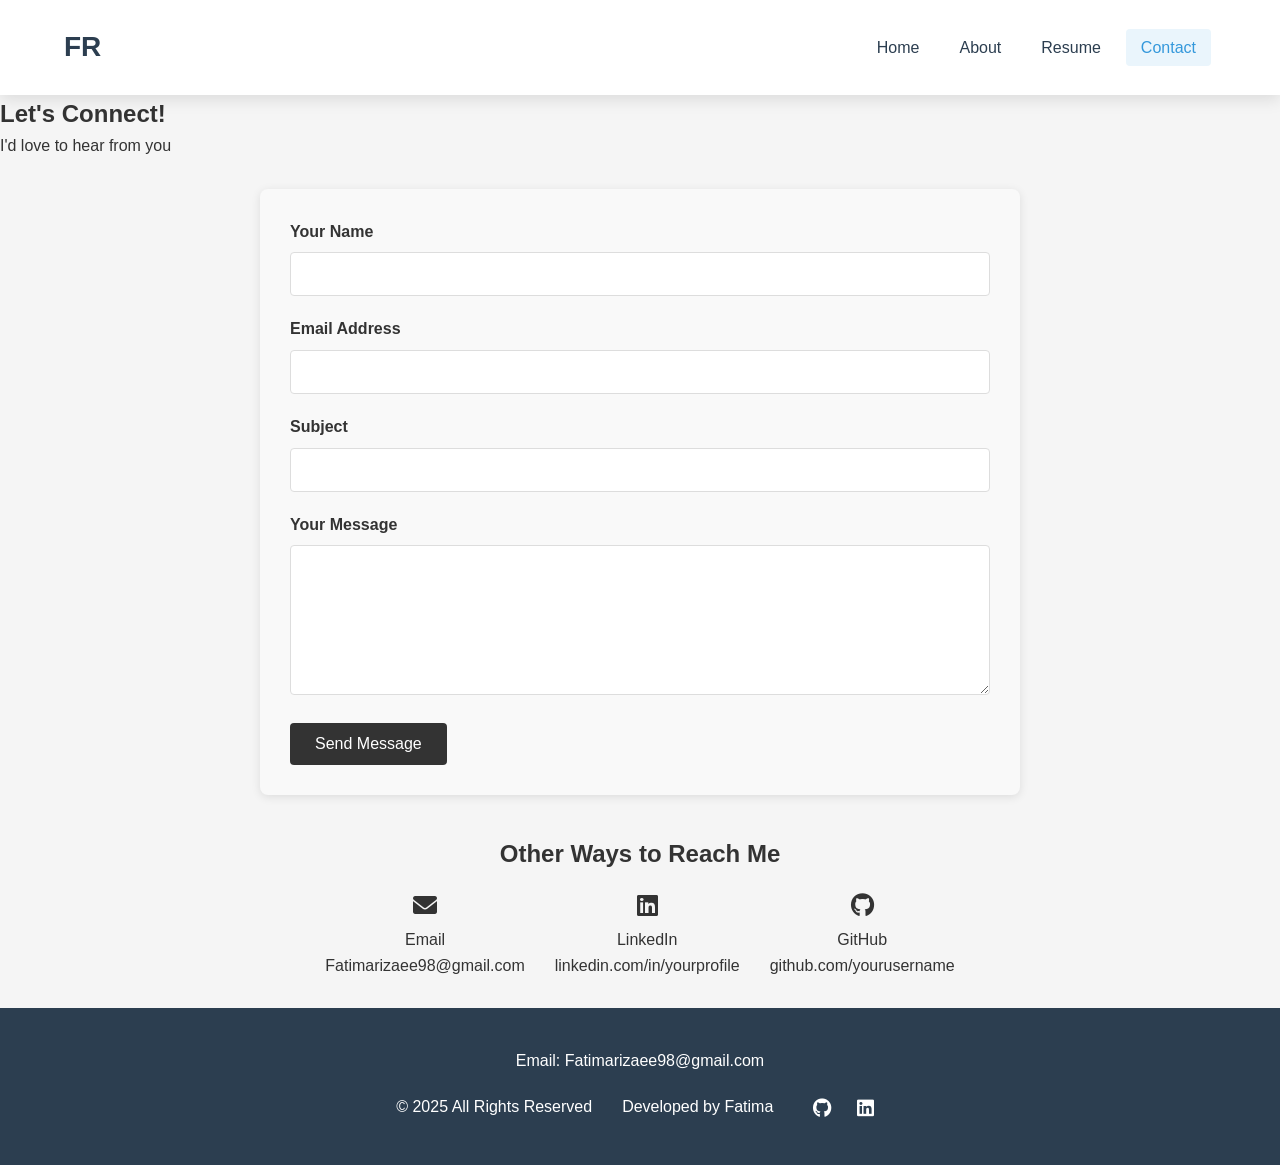
==== portfolio/public/contact.html @ 832f298b "Add files via upload" ====
<!DOCTYPE html>
<html lang="en">
<head>
  <meta charset="UTF-8" />
  <meta name="viewport" content="width=device-width, initial-scale=1">
  <title>Contact Fatima Rizaee</title>
  <link href="css/style.css" type="text/css" rel="stylesheet">
  <link rel="stylesheet" href="https://cdnjs.cloudflare.com/ajax/libs/font-awesome/6.0.0-beta3/css/all.min.css">
</head>
<body class="contact">

  <!-- ===== Header ===== -->
  <header>
    <div class="inner-header">
      <a href="index.html" class="logo">FR</a>
    </div>

    <nav id="primary">
      <ul>
        <li><a href="index.html">Home</a></li>
        <li><a href="about.html">About</a></li>
        <li><a href="resume.html">Resume</a></li>
        <li><a href="contact.html" class="active">Contact</a></li>
      </ul>
    </nav>
  </header>

  <div id="wrapper">
    <!-- Contact Hero Section -->
    <section id="contact-hero" class="hero-section">
      <div class="hero-content">
        <h1>Let's Connect!</h1>
        <p class="hero-subtitle">I'd love to hear from you</p>
      </div>
    </section>

    <!-- Main Contact Content -->
    <main class="contact-container">
      <div id="success-message" class="success-message">
        Thank you for your message! I'll get back to you soon.
      </div>
      
      <form id="contact-form" class="contact-form" action="#" method="POST">
        <div class="form-group">
          <label for="name">Your Name</label>
          <input type="text" id="name" name="name" required>
        </div>
        
        <div class="form-group">
          <label for="email">Email Address</label>
          <input type="email" id="email" name="email" required>
        </div>
        
        <div class="form-group">
          <label for="subject">Subject</label>
          <input type="text" id="subject" name="subject" required>
        </div>
        
        <div class="form-group">
          <label for="message">Your Message</label>
          <textarea id="message" name="message" required></textarea>
        </div>
        
        <button type="submit" class="submit-btn">Send Message</button>
      </form>
      
      <div class="contact-info-section">
        <h2>Other Ways to Reach Me</h2>
        <div class="contact-methods">
          <div class="contact-method">
            <i class="fas fa-envelope"></i>
            <p>Email</p>
            <p>Fatimarizaee98@gmail.com</p>
          </div>
          <div class="contact-method">
            <i class="fab fa-linkedin"></i>
            <p>LinkedIn</p>
            <p>linkedin.com/in/yourprofile</p>
          </div>
          <div class="contact-method">
            <i class="fab fa-github"></i>
            <p>GitHub</p>
            <p>github.com/yourusername</p>
          </div>
        </div>
      </div>
    </main>
  </div>

  <!-- ===== Footer ===== -->
  <footer>
    <div class="contact-info">
      <p>Email: Fatimarizaee98@gmail.com</p>
    </div>
    <ul class="footer-list">
      <li>&copy; 2025 All Rights Reserved</li>
      <li>Developed by Fatima</li>
      <li class="social-icons">
        <a href="#"><i class="fab fa-github"></i></a>
        <a href="#"><i class="fab fa-linkedin"></i></a>
      </li>
    </ul>
  </footer>

  <script>
    // Simple form submission handler
    document.getElementById('contact-form').addEventListener('submit', function(e) {
      e.preventDefault();
      
      // Here you would typically send the form data to a server
      // For this example, we'll just show the success message
      document.getElementById('success-message').style.display = 'block';
      
      // Reset the form
      this.reset();
      
      // Scroll to the success message
      document.getElementById('success-message').scrollIntoView({ behavior: 'smooth' });
    });
  </script>
</body>
</html>
---- portfolio/public/css/style.css ----
/* Global Variables */
:root {
  --primary-color: #3498db;
  --secondary-color: #2c3e50;
  --text-color: #333;
  --light-gray: #f5f5f5;
  --medium-gray: #7f8c8d;
  --white: #ffffff;
  --box-shadow: 0 5px 15px rgba(0,0,0,0.1);
  --transition: all 0.3s ease;
}

/* Reset and Base Styles */
* {
  margin: 0;
  padding: 0;
  box-sizing: border-box;
}

body {
  font-family: 'Segoe UI', Tahoma, Geneva, Verdana, sans-serif;
  background-color: var(--light-gray);
  color: var(--text-color);
  line-height: 1.6;
}

/* Header Styles */
header {
  display: flex;
  justify-content: space-between;
  align-items: center;
  padding: 25px 5%;
  background-color: var(--white);
  position: sticky;
  top: 0;
  z-index: 100;
  box-shadow: var(--box-shadow);
}

.logo {
  font-size: 28px;
  font-weight: bold;
  color: var(--secondary-color);
  text-decoration: none;
}

/* Navigation */
#primary ul {
  display: flex;
  list-style: none;
}

#primary ul li a {
  text-decoration: none;
  color: var(--secondary-color);
  padding: 10px 15px;
  margin: 0 5px;
  font-weight: 500;
  transition: var(--transition);
  border-radius: 4px;
}

#primary ul li a:hover,
#primary ul li a.active {
  color: var(--primary-color);
  background-color: rgba(52, 152, 219, 0.1);
}

/* Hero Section */
#hero {
  display: flex;
  align-items: center;
  justify-content: space-between;
  padding: 80px 5%;
  min-height: 80vh;
}

.hero-text {
  flex: 1;
  padding-right: 40px;
}

.hero-text h1 {
  font-size: 3.5rem;
  margin-bottom: 20px;
  color: var(--secondary-color);
  line-height: 1.2;
}

.hero-text h2 {
  font-size: 1.5rem;
  color: var(--medium-gray);
  margin-bottom: 10px;
  font-weight: normal;
}

.hero-text h3 {
  font-size: 1.5rem;
  color: var(--primary-color);
  margin-bottom: 30px;
  font-weight: normal;
}

.highlight {
  color: var(--primary-color);
}

.hero-image {
  flex: 1;
  text-align: center;
  position: relative;
}

.hero-image img {
  max-width: 100%;
  max-height: 500px;
  border-radius: 10px;
  box-shadow: var(--box-shadow);
  object-fit: cover;
}

/* Social Links */
.social-links {
  margin-top: 30px;
}

.social-links a {
  display: inline-block;
  margin-right: 15px;
  color: var(--secondary-color);
  font-size: 1.5rem;
  transition: var(--transition);
}

.social-links a:hover {
  color: var(--primary-color);
  transform: translateY(-3px);
}

/* Introduction Section */
.interoduction {
  padding: 60px 5%;
  background-color: var(--white);
  margin: 40px 0;
  border-radius: 10px;
  box-shadow: var(--box-shadow);
}

.content-intro p {
  margin-bottom: 20px;
  line-height: 1.8;
}

.read-more-content {
  display: none;
  padding-top: 20px;
}

.read-more-button {
  background-color: var(--primary-color);
  color: white;
  border: none;
  padding: 10px 20px;
  border-radius: 5px;
  cursor: pointer;
  transition: var(--transition);
}

.read-more-button:hover {
  background-color: var(--secondary-color);
}

/* Footer */
footer {
  background-color: var(--secondary-color);
  color: var(--white);
  padding: 40px 5%;
  text-align: center;
}

.contact-info {
  margin-bottom: 20px;
}

.footer-list {
  display: flex;
  justify-content: center;
  list-style: none;
  flex-wrap: wrap;
}

.footer-list li {
  margin: 0 15px;
}

.footer-list a {
  color: var(--white);
  text-decoration: none;
}

.social-icons a {
  color: var(--white);
  font-size: 1.2rem;
  margin: 0 10px;
}

/* Responsive Design */
@media (max-width: 992px) {
  .hero-text h1 {
    font-size: 2.8rem;
  }
}

@media (max-width: 768px) {
  #hero {
    flex-direction: column;
    text-align: center;
    padding: 60px 5%;
  }

  .hero-text {
    padding-right: 0;
    margin-bottom: 40px;
  }

  .hero-text h1 {
    font-size: 2.2rem;
  }

  .hero-text h2,
  .hero-text h3 {
    font-size: 1.2rem;
  }

  .social-links {
    justify-content: center;
  }
}

@media (max-width: 576px) {
  header {
    flex-direction: column;
    padding: 15px 5%;
  }

  .logo {
    margin-bottom: 15px;
  }

  #primary ul {
    flex-wrap: wrap;
    justify-content: center;
  }

  #primary ul li a {
    padding: 8px 10px;
    font-size: 0.9rem;
  }

  .hero-text h1 {
    font-size: 1.8rem;
  }
}
/* About Page Specific Styles */
.about .hero-section {
  background: linear-gradient(135deg, rgba(52, 152, 219, 0.9), rgba(44, 62, 80, 0.9));
  color: var(--white);
  padding: 100px 5%;
  text-align: center;
  margin-bottom: 40px;
}

.about .hero-content h1 {
  font-size: 3rem;
  margin-bottom: 20px;
  color: var(--white);
}

.about .hero-subtitle {
  font-size: 1.5rem;
  color: rgba(255, 255, 255, 0.9);
  margin-bottom: 30px;
}

.about-main {
  max-width: 1200px;
  margin: 0 auto;
  padding: 0 5%;
}

.about-section {
  background-color: var(--white);
  padding: 40px;
  border-radius: 10px;
  box-shadow: var(--box-shadow);
  margin-bottom: 50px;
}

.about-text p {
  margin-bottom: 20px;
  line-height: 1.8;
}

.coding-passion {
  font-weight: bold;
  color: var(--primary-color);
  font-style: italic;
  font-size: 1.1rem;
}

.skills-section {
  margin-bottom: 80px;
}

.section-title {
  text-align: center;
  font-size: 2.2rem;
  color: var(--secondary-color);
  margin-bottom: 50px;
  position: relative;
}

.section-title::after {
  content: '';
  display: block;
  width: 80px;
  height: 4px;
  background-color: var(--primary-color);
  margin: 15px auto 0;
}

.skills-grid {
  display: grid;
  grid-template-columns: repeat(auto-fit, minmax(250px, 1fr));
  gap: 30px;
}

.skill-card {
  background-color: var(--white);
  padding: 30px;
  border-radius: 10px;
  box-shadow: var(--box-shadow);
  transition: var(--transition);
  text-align: center;
}

.skill-card:hover {
  transform: translateY(-10px);
}

.skills-icons {
  display: flex;
  flex-wrap: wrap;
  justify-content: center;
  gap: 30px;
  margin-top: 40px;
}

.skill-icon {
  font-size: 3rem;
  color: var(--primary-color);
  background-color: var(--white);
  width: 100px;
  height: 100px;
  border-radius: 50%;
  display: flex;
  align-items: center;
  justify-content: center;
  box-shadow: var(--box-shadow);
  transition: var(--transition);
  position: relative;
}

.skill-icon:hover {
  transform: translateY(-10px);
  color: var(--secondary-color);
}

.skill-icon span {
  font-size: 1.5rem;
  font-weight: bold;
  position: absolute;
  bottom: 20px;
  right: 20px;
}

/* Tooltip on hover */
.skill-icon::after {
  content: attr(title);
  position: absolute;
  bottom: -40px;
  left: 50%;
  transform: translateX(-50%);
  background-color: var(--secondary-color);
  color: white;
  padding: 5px 10px;
  border-radius: 5px;
  font-size: 0.9rem;
  opacity: 0;
  transition: var(--transition);
  white-space: nowrap;
}

.skill-icon:hover::after {
  opacity: 1;
  bottom: -50px;
}

/* Responsive Adjustments */
@media (max-width: 768px) {
  .about .hero-content h1 {
    font-size: 2.2rem;
  }
  
  .about .hero-subtitle {
    font-size: 1.2rem;
  }
  
  .about-section {
    padding: 30px 20px;
  }
  
  .section-title {
    font-size: 1.8rem;
  }
}

@media (max-width: 576px) {
  .about .hero-content h1 {
    font-size: 1.8rem;
  }
  
  .skills-grid {
    grid-template-columns: 1fr;
  }
}
/* Timeline Section - matches about page style */
.timeline-section {
  max-width: 800px;
  margin: 40px auto;
  padding: 0 20px;
}

.timeline-section h2 {
  font-size: 2rem;
  color: #2c3e50;
  margin-bottom: 30px;
  text-align: center;
  position: relative;
}

.timeline-section h2::after {
  content: '';
  position: absolute;
  bottom: -10px;
  left: 50%;
  transform: translateX(-50%);
  width: 80px;
  height: 3px;
  background: #3498db;
}

.timeline {
  position: relative;
  padding-left: 50px;
}

.timeline::before {
  content: '';
  position: absolute;
  left: 20px;
  top: 0;
  bottom: 0;
  width: 2px;
  background: #e0e0e0;
}

.timeline-item {
  position: relative;
  margin-bottom: 40px;
  background: white;
  border-radius: 8px;
  padding: 25px;
  box-shadow: 0 3px 15px rgba(0,0,0,0.05);
  transition: transform 0.3s ease;
}

.timeline-item:hover {
  transform: translateY(-5px);
}

.timeline-date {
  position: absolute;
  left: -70px;
  top: 10px;
  width: 60px;
  padding: 5px 10px;
  text-align: center;
  background: #3498db;
  color: white;
  border-radius: 20px;
  font-weight: bold;
  font-size: 0.9rem;
}

.timeline-item::before {
  content: '';
  position: absolute;
  left: -38px;
  top: 20px;
  width: 12px;
  height: 12px;
  border-radius: 50%;
  background: #3498db;
  border: 3px solid white;
  z-index: 1;
}

.timeline-item h3 {
  color: #2c3e50;
  margin-top: 0;
  margin-bottom: 10px;
}

.timeline-item p {
  color: #555;
  line-height: 1.6;
  margin-bottom: 0;
}

/* Responsive adjustments */
@media (max-width: 768px) {
  .timeline {
      padding-left: 30px;
  }
  
  .timeline-date {
      left: -50px;
      width: 50px;
      font-size: 0.8rem;
  }
}

/* Hero section for achievements page */
#achievements-hero.hero-section {
  background: linear-gradient(135deg, #f5f7fa 0%, #e4e8eb 100%);
  padding: 80px 20px;
  text-align: center;
}

#achievements-hero .hero-content h1 {
  color: #2c3e50;
  font-size: 2.5rem;
  margin-bottom: 15px;
}

#achievements-hero .hero-subtitle {
  color: #7f8c8d;
  font-size: 1.2rem;
  font-weight: 300;
}
/* CV Page Styles */
.cv-container {
  max-width: 1000px;
  margin: 40px auto;
  padding: 0 20px;
}

.cv-header {
  text-align: center;
  margin-bottom: 40px;
}

.cv-header h1 {
  color: #2c3e50;
  margin-bottom: 10px;
}

.cv-header p {
  color: #7f8c8d;
  font-size: 1.1rem;
}

.download-btn {
  display: inline-block;
  background: #3498db;
  color: white;
  padding: 12px 25px;
  border-radius: 30px;
  text-decoration: none;
  font-weight: bold;
  margin-top: 20px;
  transition: all 0.3s ease;
  border: 2px solid #3498db;
}

.download-btn:hover {
  background: transparent;
  color: #3498db;
}

.download-btn i {
  margin-right: 8px;
}

.resume-embed {
  width: 100%;
  height: 1000px;
  border: 1px solid #e0e0e0;
  border-radius: 8px;
  box-shadow: 0 3px 15px rgba(0,0,0,0.05);
  margin-top: 30px;
}

.mobile-view {
  display: none;
  text-align: center;
  margin-top: 30px;
}

/* Hero section for CV page */
#cv-hero.hero-section {
  background: linear-gradient(135deg, #f5f7fa 0%, #e4e8eb 100%);
  padding: 80px 20px;
  text-align: center;
}

#cv-hero .hero-content h1 {
  color: #2c3e50;
  font-size: 2.5rem;
  margin-bottom: 15px;
}

#cv-hero .hero-subtitle {
  color: #7f8c8d;
  font-size: 1.2rem;
  font-weight: 300;
}

@media (max-width: 768px) {
  .resume-embed {
      height: 600px;
  }
  
  .mobile-view {
      display: block;
  }
  
  .resume-embed {
      display: none;
  }
}
/* Additional contact page styles */
.contact-container {
  max-width: 800px;
  margin: 0 auto;
  padding: 30px 20px;
}

.contact-form {
  background-color: #f9f9f9;
  padding: 30px;
  border-radius: 8px;
  box-shadow: 0 2px 10px rgba(0,0,0,0.1);
}

.form-group {
  margin-bottom: 20px;
}

.form-group label {
  display: block;
  margin-bottom: 8px;
  font-weight: 600;
}

.form-group input,
.form-group textarea {
  width: 100%;
  padding: 12px;
  border: 1px solid #ddd;
  border-radius: 4px;
  font-family: inherit;
  font-size: 16px;
}

.form-group textarea {
  min-height: 150px;
  resize: vertical;
}

.submit-btn {
  background-color: #333;
  color: white;
  border: none;
  padding: 12px 25px;
  border-radius: 4px;
  cursor: pointer;
  font-size: 16px;
  transition: background-color 0.3s;
}

.submit-btn:hover {
  background-color: #555;
}

.contact-info-section {
  margin-top: 40px;
  text-align: center;
}

.contact-methods {
  display: flex;
  justify-content: center;
  gap: 30px;
  margin-top: 20px;
}

.contact-method {
  text-align: center;
}

.contact-method i {
  font-size: 24px;
  color: #333;
  margin-bottom: 10px;
}

.success-message {
  display: none;
  background-color: #d4edda;
  color: #155724;
  padding: 15px;
  border-radius: 4px;
  margin-bottom: 20px;
  text-align: center;
}
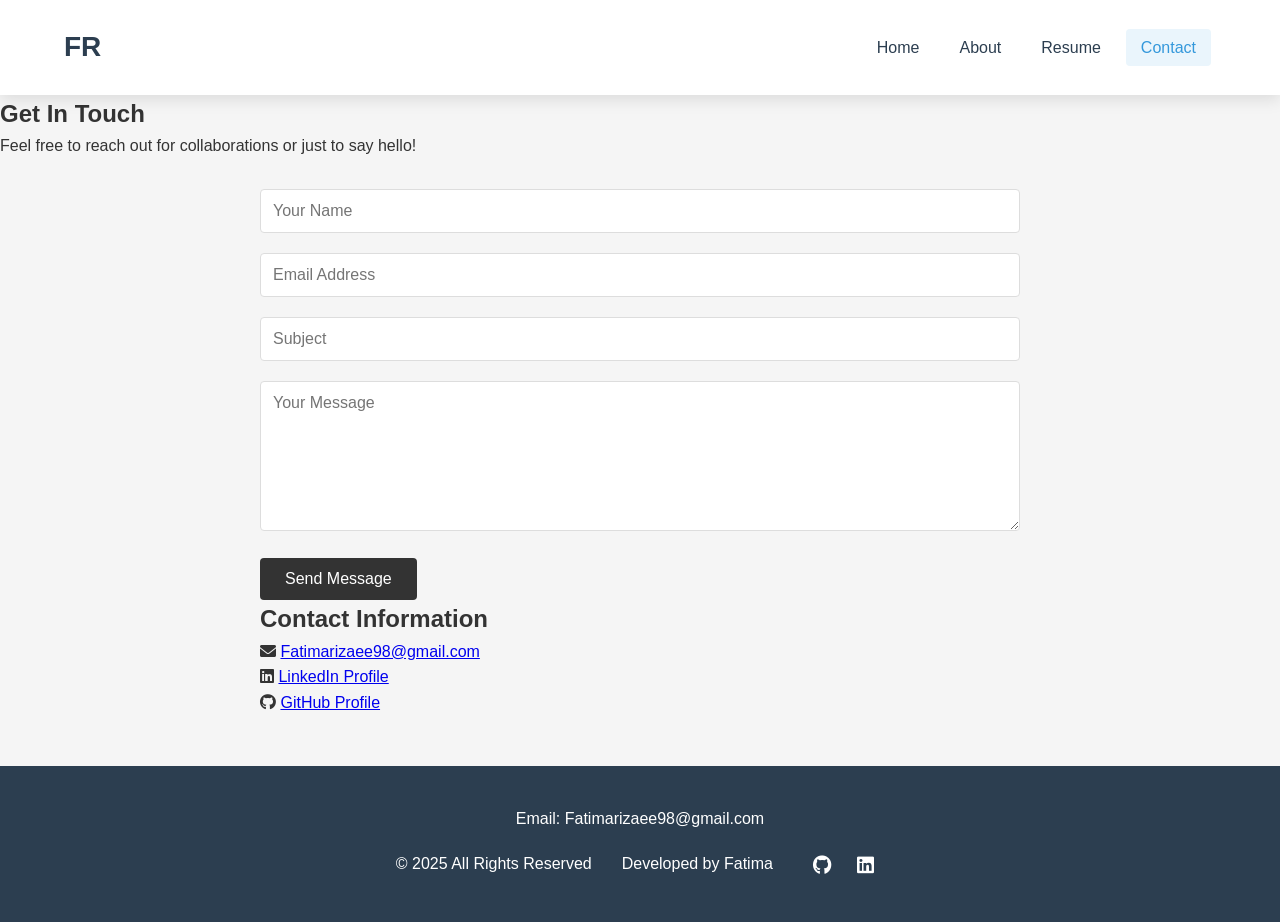
==== commit 8fc93ad4: "Update contact.html" ====
--- a/portfolio/public/contact.html
+++ b/portfolio/public/contact.html
@@ -1,20 +1,17 @@
-<!DOCTYPE html>
+<!doctype html>
 <html lang="en">
 <head>
-  <meta charset="UTF-8" />
-  <meta name="viewport" content="width=device-width, initial-scale=1">
+  <meta charset="UTF-8">
+  <meta name="viewport" content="width=device-width, initial-scale=1.0">
   <title>Contact Fatima Rizaee</title>
-  <link href="css/style.css" type="text/css" rel="stylesheet">
+  <link href="css/style.css" rel="stylesheet">
   <link rel="stylesheet" href="https://cdnjs.cloudflare.com/ajax/libs/font-awesome/6.0.0-beta3/css/all.min.css">
 </head>
 <body class="contact">
-
-  <!-- ===== Header ===== -->
   <header>
     <div class="inner-header">
       <a href="index.html" class="logo">FR</a>
     </div>
-
     <nav id="primary">
       <ul>
         <li><a href="index.html">Home</a></li>
@@ -26,68 +23,55 @@
   </header>
 
   <div id="wrapper">
-    <!-- Contact Hero Section -->
-    <section id="contact-hero" class="hero-section">
-      <div class="hero-content">
-        <h1>Let's Connect!</h1>
-        <p class="hero-subtitle">I'd love to hear from you</p>
-      </div>
-    </section>
-
-    <!-- Main Contact Content -->
-    <main class="contact-container">
-      <div id="success-message" class="success-message">
-        Thank you for your message! I'll get back to you soon.
-      </div>
+    <section class="contact-section">
+      <h1>Get In Touch</h1>
+      <p>Feel free to reach out for collaborations or just to say hello!</p>
       
-      <form id="contact-form" class="contact-form" action="#" method="POST">
-        <div class="form-group">
-          <label for="name">Your Name</label>
-          <input type="text" id="name" name="name" required>
+      <div class="contact-container">
+        <form id="contact-form" method="POST" action="/contact">
+          <div class="form-group">
+            <input type="text" id="name" name="name" placeholder="Your Name" required>
+          </div>
+          
+          <div class="form-group">
+            <input type="email" id="email" name="email" placeholder="Email Address" required>
+          </div>
+          
+          <div class="form-group">
+            <input type="text" id="subject" name="subject" placeholder="Subject" required>
+          </div>
+          
+          <div class="form-group">
+            <textarea id="message" name="message" placeholder="Your Message" required></textarea>
+          </div>
+          
+          <button type="submit" class="submit-btn">Send Message</button>
+        </form>
+        
+        <div id="success-message" style="display:none;">
+          <h2><i class="fas fa-check-circle"></i> Thank You!</h2>
+          <p>Your message has been sent successfully.</p>
         </div>
         
-        <div class="form-group">
-          <label for="email">Email Address</label>
-          <input type="email" id="email" name="email" required>
-        </div>
-        
-        <div class="form-group">
-          <label for="subject">Subject</label>
-          <input type="text" id="subject" name="subject" required>
-        </div>
-        
-        <div class="form-group">
-          <label for="message">Your Message</label>
-          <textarea id="message" name="message" required></textarea>
-        </div>
-        
-        <button type="submit" class="submit-btn">Send Message</button>
-      </form>
-      
-      <div class="contact-info-section">
-        <h2>Other Ways to Reach Me</h2>
-        <div class="contact-methods">
-          <div class="contact-method">
+        <div class="contact-info">
+          <h2>Contact Information</h2>
+          <div class="contact-item">
             <i class="fas fa-envelope"></i>
-            <p>Email</p>
-            <p>Fatimarizaee98@gmail.com</p>
+            <a href="mailto:Fatimarizaee98@gmail.com">Fatimarizaee98@gmail.com</a>
           </div>
-          <div class="contact-method">
+          <div class="contact-item">
             <i class="fab fa-linkedin"></i>
-            <p>LinkedIn</p>
-            <p>linkedin.com/in/yourprofile</p>
+            <a href="https://linkedin.com/in/fatima-rizaee-7a3a47226" target="_blank">LinkedIn Profile</a>
           </div>
-          <div class="contact-method">
+          <div class="contact-item">
             <i class="fab fa-github"></i>
-            <p>GitHub</p>
-            <p>github.com/yourusername</p>
+            <a href="https://github.com/FatimaRe98" target="_blank">GitHub Profile</a>
           </div>
         </div>
       </div>
-    </main>
+    </section>
   </div>
 
-  <!-- ===== Footer ===== -->
   <footer>
     <div class="contact-info">
       <p>Email: Fatimarizaee98@gmail.com</p>
@@ -96,27 +80,16 @@
       <li>&copy; 2025 All Rights Reserved</li>
       <li>Developed by Fatima</li>
       <li class="social-icons">
-        <a href="#"><i class="fab fa-github"></i></a>
-        <a href="#"><i class="fab fa-linkedin"></i></a>
+        <a href="https://github.com/FatimaRe98" target="_blank" aria-label="GitHub">
+          <i class="fab fa-github"></i>
+        </a>
+        <a href="https://www.linkedin.com/in/fatima-rizaee-7a3a47226/" target="_blank" aria-label="LinkedIn">
+          <i class="fab fa-linkedin"></i>
+        </a>
       </li>
     </ul>
   </footer>
 
-  <script>
-    // Simple form submission handler
-    document.getElementById('contact-form').addEventListener('submit', function(e) {
-      e.preventDefault();
-      
-      // Here you would typically send the form data to a server
-      // For this example, we'll just show the success message
-      document.getElementById('success-message').style.display = 'block';
-      
-      // Reset the form
-      this.reset();
-      
-      // Scroll to the success message
-      document.getElementById('success-message').scrollIntoView({ behavior: 'smooth' });
-    });
-  </script>
+  <script src="script.js"></script>
 </body>
-</html>+</html>
